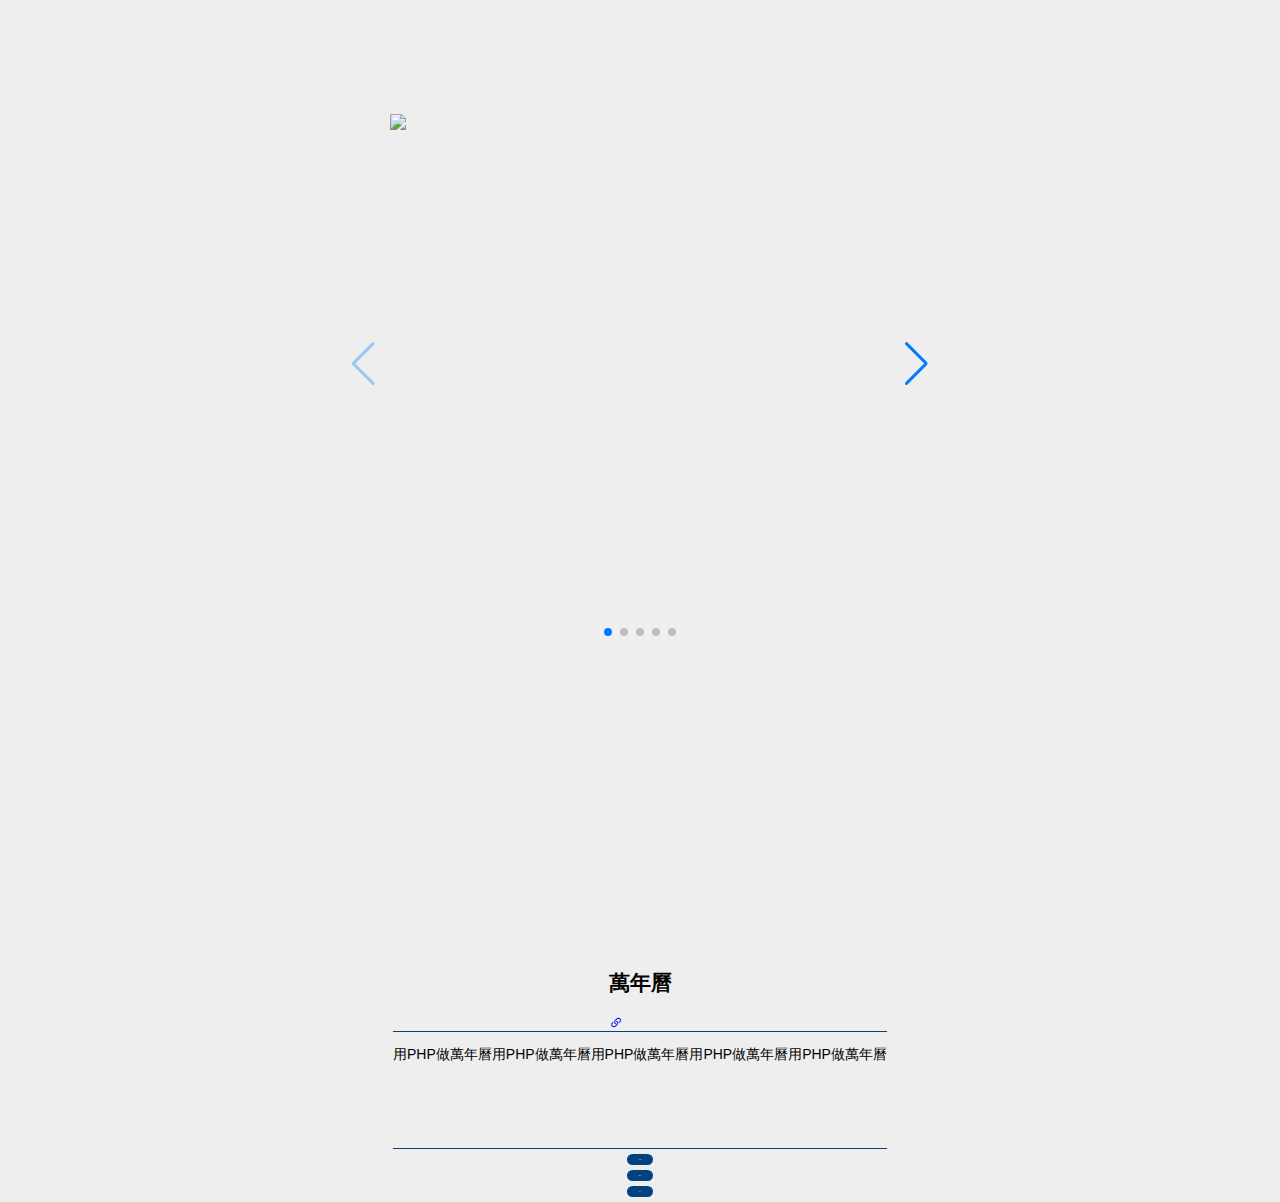
==== protfoolio-details/portfolio-details_01.html @ c56d7efb "portfolio" ====
<!DOCTYPE html>
<html lang="en">

<head>
    <meta charset="utf-8" />
    <title>萬年曆</title>
    <meta name="viewport" content="width=device-width, initial-scale=1, minimum-scale=1, maximum-scale=1" />
    <!-- Link Swiper's CSS -->
    <link rel="stylesheet" href="https://cdn.jsdelivr.net/npm/swiper@8/swiper-bundle.min.css" />
    <link href="https://cdn.jsdelivr.net/npm/bootstrap@5.1.1/dist/css/bootstrap.min.css" rel="stylesheet"
        integrity="sha384-F3w7mX95PdgyTmZZMECAngseQB83DfGTowi0iMjiWaeVhAn4FJkqJByhZMI3AhiU" crossorigin="anonymous">
    <link rel="stylesheet" href="https://cdn.jsdelivr.net/npm/bootstrap-icons@1.10.2/font/bootstrap-icons.css">

    <!-- Demo styles -->
    <style>
        body {
            position: relative;
            height: 100vh;
            background: #eee;
            font-family: Helvetica Neue, Helvetica, Arial, sans-serif;
            font-size: 14px;
            color: #000;
            margin: 0;
            padding: 0;
        }

        body main {
            margin: 5%;
        }

        .swiper {
            width: 500px;
            height: 500px;
            padding: 50px;
        }

        .swiper-slide {
            background-position: center;
            background-size: cover;
            width: 500px;
            height: 500px;
        }

        .swiper-slide img {
            display: block;
            width: 100%;
        }

        .mySwiper .swiper-pagination {
            bottom: 25px;
        }

        .box {
            margin: 25% auto;
            width: 50%;
            height: 250px;
            display: flex;
            flex-direction: column;
            justify-content: space-between;
        }

        .box div{
            margin: 5%;
            margin: 0 auto;
        }

        .box .box-text {
            /* border: 1px solid red; */
            border-top:1px solid #00437d;
            border-bottom:1px solid #00437d;
            height: 80%;
        }

        .box-skill li {
            list-style: none;
            background-color: #00437d;
            border-radius: 20px;
            color: #eee;
            padding: 5px 12px;
            margin: 5px;
            font-size: 1px;
        }
    </style>
</head>

<body>
    <!-- Swiper -->
    <main class="container">
        <div class="row">
            <div class="col div-swiper shadow p-3 mb-5 bg-body rounded">
                <div class="swiper mySwiper">
                    <div class="swiper-wrapper">
                        <div class="swiper-slide">
                            <img src="https://swiperjs.com/demos/images/nature-2.jpg" />
                        </div>
                        <div class="swiper-slide">
                            <img src="https://swiperjs.com/demos/images/nature-3.jpg" />
                        </div>
                        <div class="swiper-slide">
                            <img src="https://swiperjs.com/demos/images/nature-4.jpg" />
                        </div>
                        <div class="swiper-slide">
                            <img src="https://swiperjs.com/demos/images/nature-5.jpg" />
                        </div>
                        <div class="swiper-slide">
                            <img src="https://swiperjs.com/demos/images/nature-6.jpg" />
                        </div>
                    </div>
                    <div class="swiper-button-next"></div>
                    <div class="swiper-button-prev"></div>
                    <div class="swiper-pagination"></div>
                </div>
            </div>

            <!-- right -->
            <div class="col shadow-sm p-3 mb-5 bg-body rounded text-center">
                <div class="box d-flex shadow p-3 mb-5 bg-body rounded">
                    <div class="box-title ">
                        <h2>萬年曆</h2>
                        <a href="#"><i class="bi bi-link-45deg fs-3"></i></a>
                    </div>
                    <div class="box-text">
                        <p class="m-2">用PHP做萬年曆用PHP做萬年曆用PHP做萬年曆用PHP做萬年曆用PHP做萬年曆</p>
                    </div>
                    <div class="box-skill d-flex justify-content-center mt-2">
                        <li>HTML</li>
                        <li>CSS</li>
                        <li>PHP</li>
                    </div>
                </div>
            </div>





        </div>
    </main>









    <!-- Swiper JS -->
    <script src="https://cdn.jsdelivr.net/npm/swiper@8/swiper-bundle.min.js"></script>
    <script src="https://cdn.jsdelivr.net/npm/bootstrap@5.1.1/dist/js/bootstrap.bundle.min.js"
        integrity="sha384-/bQdsTh/da6pkI1MST/rWKFNjaCP5gBSY4sEBT38Q/9RBh9AH40zEOg7Hlq2THRZ"
        crossorigin="anonymous"></script>


    <!-- Initialize Swiper -->
    <script>
        let swiper = new Swiper(".mySwiper", {
            effect: "flip",
            grabCursor: true,
            pagination: {
                el: ".swiper-pagination",
            },
            navigation: {
                nextEl: ".swiper-button-next",
                prevEl: ".swiper-button-prev",
            },
        });
    </script>
</body>

</html>
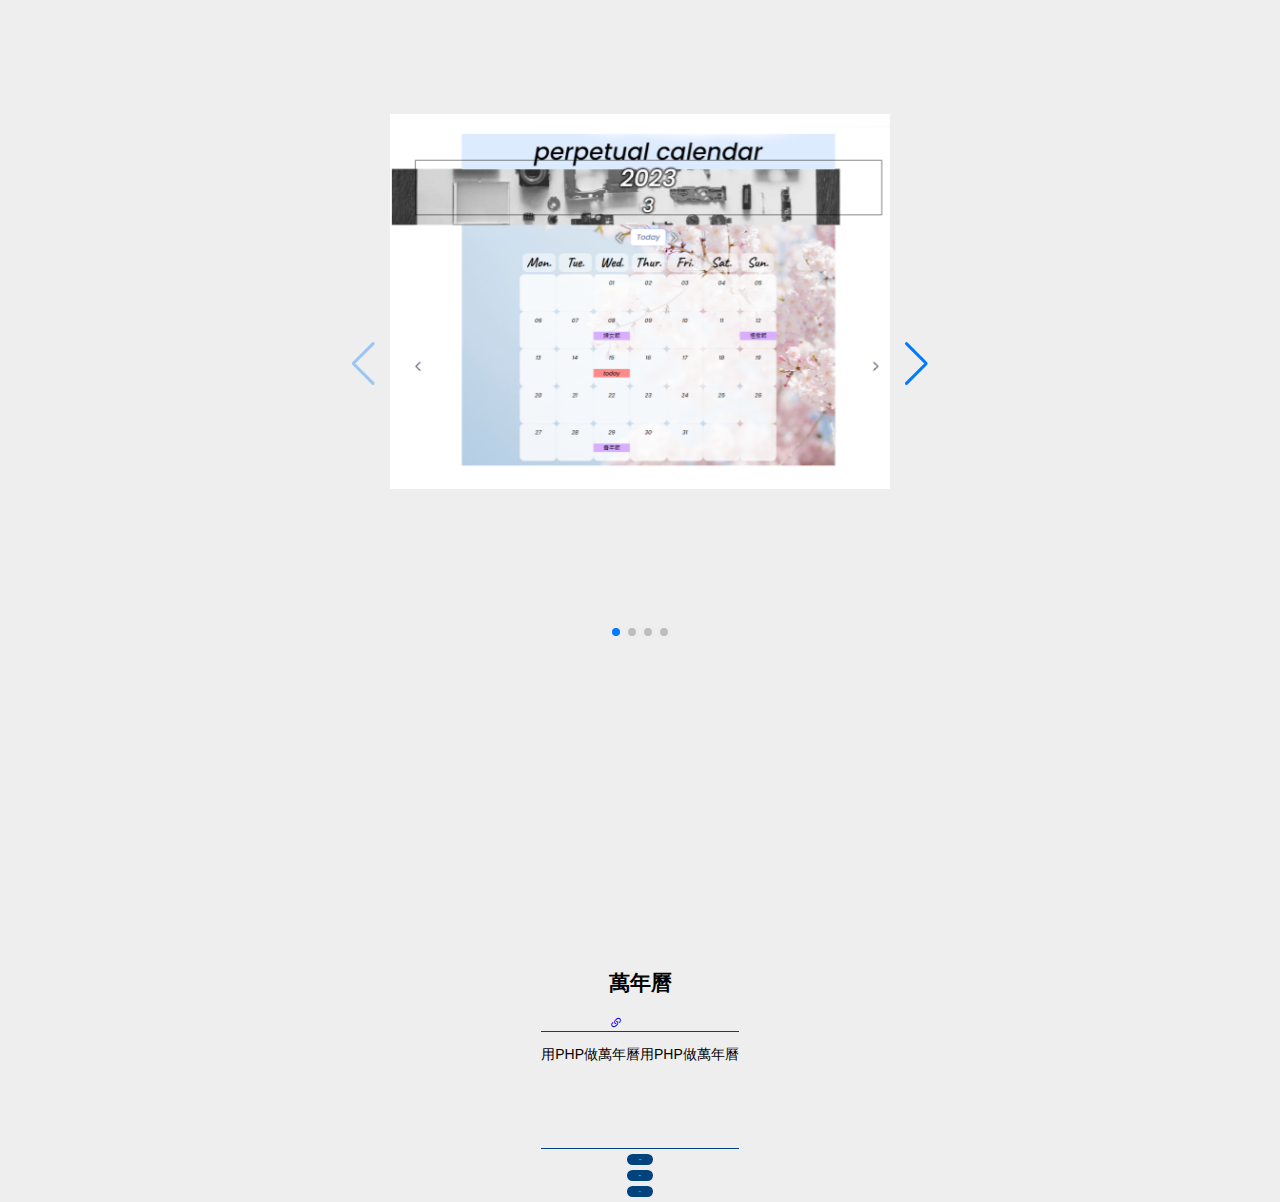
==== commit 7fd0e53a: "更新作品集" ====
--- a/protfoolio-details/portfolio-details_01.html
+++ b/protfoolio-details/portfolio-details_01.html
@@ -91,20 +91,20 @@
                 <div class="swiper mySwiper">
                     <div class="swiper-wrapper">
                         <div class="swiper-slide">
-                            <img src="https://swiperjs.com/demos/images/nature-2.jpg" />
+                            <img src="../img/01/spring.png" />
                         </div>
                         <div class="swiper-slide">
-                            <img src="https://swiperjs.com/demos/images/nature-3.jpg" />
+                            <img src="../img/01/summer.png" />
                         </div>
                         <div class="swiper-slide">
-                            <img src="https://swiperjs.com/demos/images/nature-4.jpg" />
+                            <img src="../img/01/autumn.png" />
                         </div>
                         <div class="swiper-slide">
-                            <img src="https://swiperjs.com/demos/images/nature-5.jpg" />
+                            <img src="../img/01/winter.png" />
                         </div>
-                        <div class="swiper-slide">
+                        <!-- <div class="swiper-slide">
                             <img src="https://swiperjs.com/demos/images/nature-6.jpg" />
-                        </div>
+                        </div> -->
                     </div>
                     <div class="swiper-button-next"></div>
                     <div class="swiper-button-prev"></div>
@@ -117,10 +117,10 @@
                 <div class="box d-flex shadow p-3 mb-5 bg-body rounded">
                     <div class="box-title ">
                         <h2>萬年曆</h2>
-                        <a href="#"><i class="bi bi-link-45deg fs-3"></i></a>
+                        <a href="http://220.128.133.15/s1110409/calender/calender.php"><i class="bi bi-link-45deg fs-3"></i></a>
                     </div>
                     <div class="box-text">
-                        <p class="m-2">用PHP做萬年曆用PHP做萬年曆用PHP做萬年曆用PHP做萬年曆用PHP做萬年曆</p>
+                        <p class="m-2">用PHP做萬年曆用PHP做萬年曆</p>
                     </div>
                     <div class="box-skill d-flex justify-content-center mt-2">
                         <li>HTML</li>
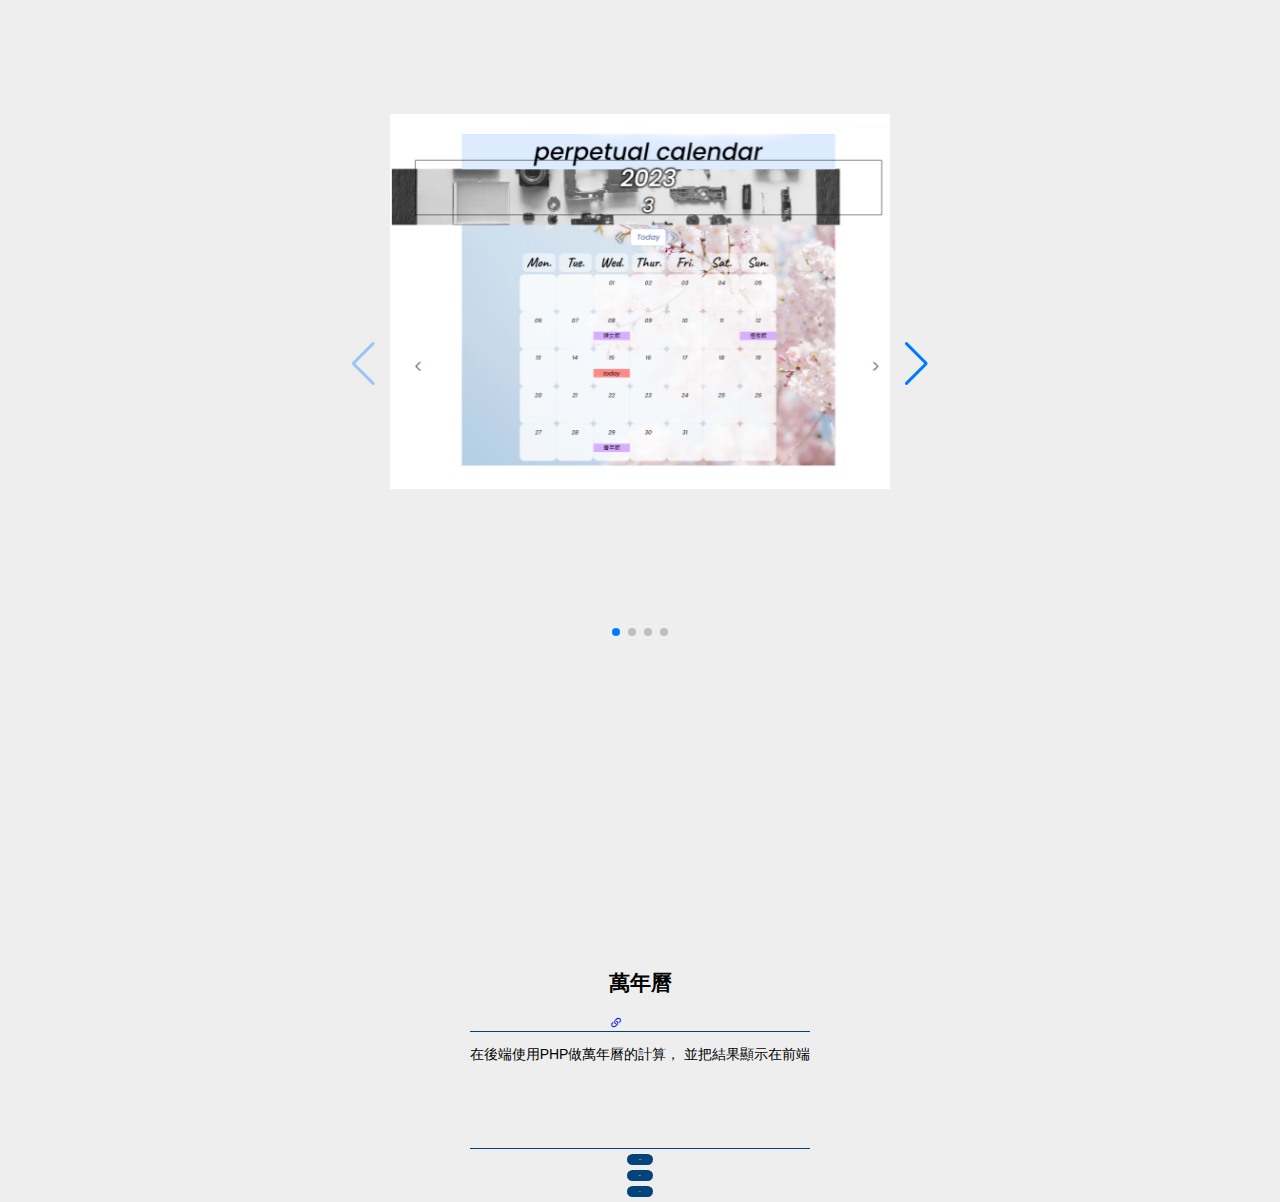
==== commit c0d49eec: "更新" ====
--- a/protfoolio-details/portfolio-details_01.html
+++ b/protfoolio-details/portfolio-details_01.html
@@ -38,7 +38,9 @@
             background-position: center;
             background-size: cover;
             width: 500px;
-            height: 500px;
+            /* height: 500px; */
+            height: 350px;
+
         }
 
         .swiper-slide img {
@@ -120,7 +122,8 @@
                         <a href="http://220.128.133.15/s1110409/calender/calender.php"><i class="bi bi-link-45deg fs-3"></i></a>
                     </div>
                     <div class="box-text">
-                        <p class="m-2">用PHP做萬年曆用PHP做萬年曆</p>
+                        <p class="m-2">在後端使用PHP做萬年曆的計算，
+                            並把結果顯示在前端</p>
                     </div>
                     <div class="box-skill d-flex justify-content-center mt-2">
                         <li>HTML</li>
